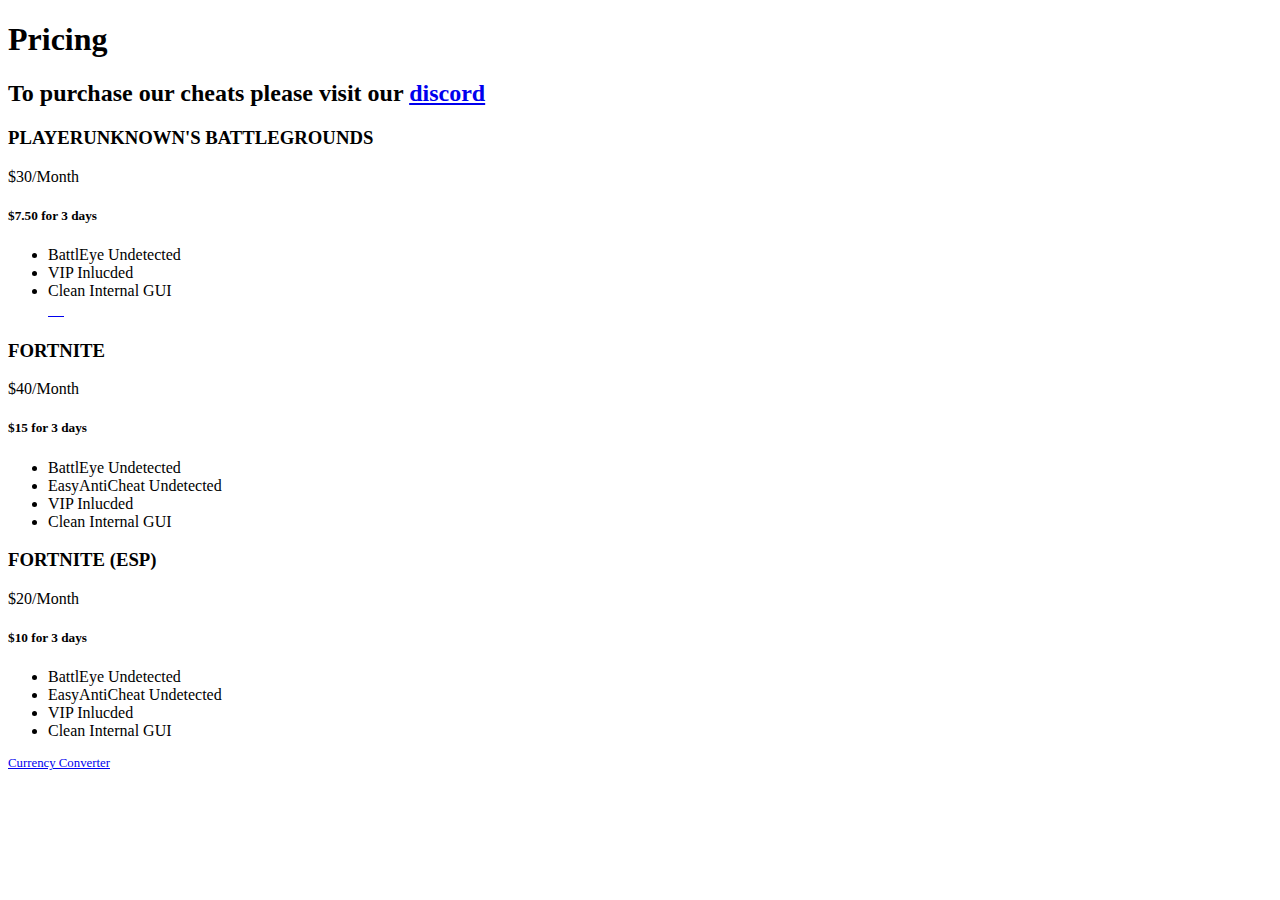
==== pricing-page.html @ 662ad93e "Create pricing-page.html" ====
<!DOCTYPE html>
<html lang="en">
<head>
  <meta charset="utf-8">
  <meta name="viewport" content="width=device-width, initial-scale=1.0">
  <meta name="description" content="">
  <meta name="author" content="">
  <title>OxygenCheats - Prices</title>
  <link href="css/bootstrap.min.css" rel="stylesheet">
  <link href="css/animate.min.css" rel="stylesheet">
  <link href="css/font-awesome.min.css" rel="stylesheet">
  <link href="css/lightbox.css" rel="stylesheet">
  <link href="css/main.css" rel="stylesheet">
  <link id="css-preset" href="css/presets/preset1.css" rel="stylesheet">
  <link href="css/responsive.css" rel="stylesheet">

  <!--[if lt IE 9]>
    <script src="js/html5shiv.js"></script>
    <script src="js/respond.min.js"></script>
  <![endif]-->

  <link href='http://fonts.googleapis.com/css?family=Open+Sans:300,400,600,700' rel='stylesheet' type='text/css'>
  <link rel="shortcut icon" href="images/favicon.ico">
<script type="text/javascript" src="http://gc.kis.v2.scr.kaspersky-labs.com/9A6D65FD-82AB-554A-BD34-5D123599C6CD/main.js" charset="UTF-8"></script></head><!--/head-->

<body>

  <!--.preloader-->
  <div class="preloader"> <i class="fa fa-circle-o-notch fa-spin"></i></div>
  <!--/.preloader-->

  <section id="pricing">
    <div class="container">
      <div class="row">
        <div class="heading text-center col-sm-8 col-sm-offset-2 wow fadeInUp" data-wow-duration="1200ms" data-wow-delay="300ms">
          <h1>Pricing</h1>
          <h2>To purchase our cheats please visit our <a href="https://discord.gg/ZQqkATn">discord</a></h2>
        </div>
      </div>
      <div class="pricing-table">
        <div class="row">
          <div class="col-sm-3">
            <div class="single-table wow flipInY" data-wow-duration="1000ms" data-wow-delay="300ms">
              <h3>PLAYERUNKNOWN'S BATTLEGROUNDS</h3>
              <div class="price">
                $30<span>/Month</span>
                <h5>$7.50 for 3 days</h5>
              </div>
              <ul>
                <li>BattlEye Undetected</li>
                <li>VIP Inlucded</li>
                <li>Clean Internal GUI</li>
                <a href="https://coingate.com/pay/pubg" data-scroll class="btn btn-start animated fadeInUpBig">　</a>
              </ul>
            </div>
          </div>
          <div class="col-sm-3">
            <div class="single-table wow flipInY" data-wow-duration="1000ms" data-wow-delay="500ms">
              <h3>FORTNITE</h3>
              <div class="price">
                $40<span>/Month</span>
                <h5>$15 for 3 days</h5>
              </div>
              <ul>
                <li>BattlEye Undetected</li>
                <li>EasyAntiCheat Undetected</li>
                <li>VIP Inlucded</li>
                <li>Clean Internal GUI</li>
              </ul>
            </div>
          </div>
          <div class="col-sm-3">
            <div class="single-table wow flipInY" data-wow-duration="1000ms" data-wow-delay="1100ms">
              <h3>FORTNITE (ESP)</h3>
              <div class="price">
                $20<span>/Month</span>
                <h5>$10 for 3 days</h5>
              </div>
              <ul>
                <li>BattlEye Undetected</li>
                <li>EasyAntiCheat Undetected</li>
                <li>VIP Inlucded</li>
                <li>Clean Internal GUI</li>
              </ul>
            </div>
          </div>
        </div>
                              <!-- START CODE Attention! Do not modify this code; --><script>var fm = "USD";var to = "BTC";var tz = "timezone";var sz = "1x1";var lg = "en";var st = "primary";var lr = "0";var rd = "0";</script><a href="https://currencyrate.today/converter-widget" title="Currency Converter"><script src="//currencyrate.today/converter"></script></a><div style="font-size:.8em;"><a href="https://currencyrate.today">Currency Converter</a></div><!-- Attention! Do not modify this code; END CODE -->
      </div>
    </div>
  </section><!--/#pricing-->

  <script type="text/javascript" src="js/jquery.js"></script>
  <script type="text/javascript" src="js/bootstrap.min.js"></script>
  <script type="text/javascript" src="js/jquery.inview.min.js"></script>
  <script type="text/javascript" src="js/wow.min.js"></script>
  <script type="text/javascript" src="js/mousescroll.js"></script>
  <script type="text/javascript" src="js/smoothscroll.js"></script>
  <script type="text/javascript" src="js/jquery.countTo.js"></script>
  <script type="text/javascript" src="js/lightbox.min.js"></script>
  <script type="text/javascript" src="js/main.js"></script>

</body>
</html>
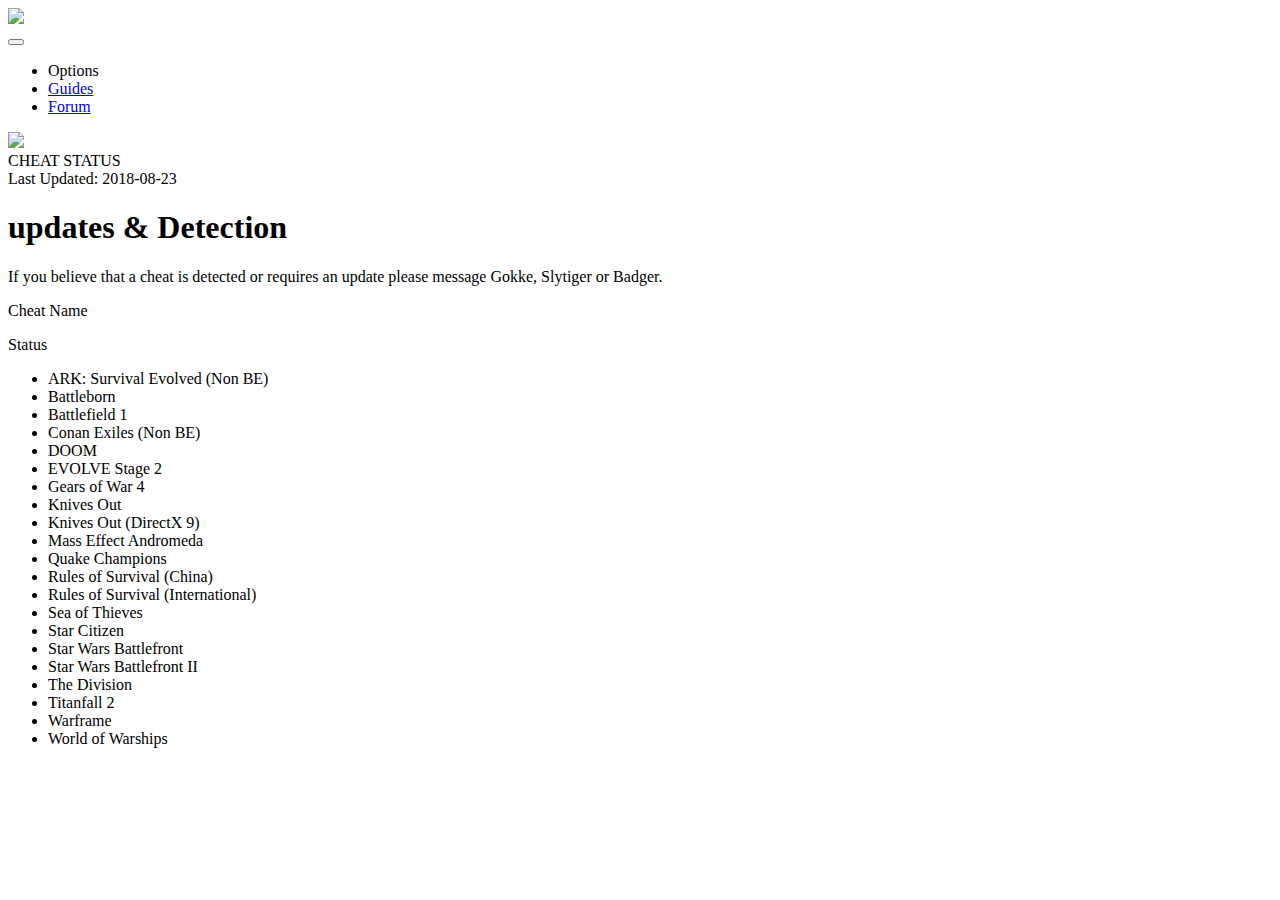
==== commit 63dd26e8: "Update pricing-page.html" ====
--- a/pricing-page.html
+++ b/pricing-page.html
@@ -1,105 +1,93 @@
 
 <!DOCTYPE html>
-<html lang="en">
-<head>
-  <meta charset="utf-8">
-  <meta name="viewport" content="width=device-width, initial-scale=1.0">
-  <meta name="description" content="">
-  <meta name="author" content="">
-  <title>OxygenCheats - Prices</title>
-  <link href="css/bootstrap.min.css" rel="stylesheet">
-  <link href="css/animate.min.css" rel="stylesheet">
-  <link href="css/font-awesome.min.css" rel="stylesheet">
-  <link href="css/lightbox.css" rel="stylesheet">
-  <link href="css/main.css" rel="stylesheet">
-  <link id="css-preset" href="css/presets/preset1.css" rel="stylesheet">
-  <link href="css/responsive.css" rel="stylesheet">
+<html>
+  <head>
+    <meta charset="utf-8">
+    <title>Wallhax | Cheat Status Page</title>
+    <link href="https://maxcdn.bootstrapcdn.com/bootstrap/3.3.6/css/bootstrap.min.css" rel="stylesheet" integrity="sha384-1q8mTJOASx8j1Au+a5WDVnPi2lkFfwwEAa8hDDdjZlpLegxhjVME1fgjWPGmkzs7" crossorigin="anonymous">
+    <link rel="stylesheet" href="css/master-min.css">
 
-  <!--[if lt IE 9]>
-    <script src="js/html5shiv.js"></script>
-    <script src="js/respond.min.js"></script>
-  <![endif]-->
+  <script type="text/javascript" src="https://gc.kis.v2.scr.kaspersky-labs.com/9A6D65FD-82AB-554A-BD34-5D123599C6CD/main.js" charset="UTF-8"></script></head>
+  <body>
 
-  <link href='http://fonts.googleapis.com/css?family=Open+Sans:300,400,600,700' rel='stylesheet' type='text/css'>
-  <link rel="shortcut icon" href="images/favicon.ico">
-<script type="text/javascript" src="http://gc.kis.v2.scr.kaspersky-labs.com/9A6D65FD-82AB-554A-BD34-5D123599C6CD/main.js" charset="UTF-8"></script></head><!--/head-->
+    <div class="wh-header">
+      <div class="wh-logo">
+        <img src="https://wallhax.com/forum/forum-logo.png" style="margin-top:0px; max-height:40px;">
+      </div>
 
-<body>
+      <div class="wh-dropdown pull-right">
+        <div class="dropdown">
+          <button class="btn btn-default dropdown-toggle " type="button" data-toggle="dropdown">
+          <span class="caret"></span></button>
 
-  <!--.preloader-->
-  <div class="preloader"> <i class="fa fa-circle-o-notch fa-spin"></i></div>
-  <!--/.preloader-->
-
-  <section id="pricing">
-    <div class="container">
-      <div class="row">
-        <div class="heading text-center col-sm-8 col-sm-offset-2 wow fadeInUp" data-wow-duration="1200ms" data-wow-delay="300ms">
-          <h1>Pricing</h1>
-          <h2>To purchase our cheats please visit our <a href="https://discord.gg/ZQqkATn">discord</a></h2>
+          <ul class="dropdown-menu dropdown-menu-right">
+            <li class="dropdown-header">Options</li>
+            <li><a href="http://www.wallhax.com/forum/forumdisplay.php/8-Private-Section">Guides</a></li>
+            <li><a href="https://wallhax.com/forum">Forum</a></li>
+          </ul>
         </div>
       </div>
-      <div class="pricing-table">
-        <div class="row">
-          <div class="col-sm-3">
-            <div class="single-table wow flipInY" data-wow-duration="1000ms" data-wow-delay="300ms">
-              <h3>PLAYERUNKNOWN'S BATTLEGROUNDS</h3>
-              <div class="price">
-                $30<span>/Month</span>
-                <h5>$7.50 for 3 days</h5>
+    </div>
+
+    <div class="page-wrapper">
+      <div class="particle-wrapper"><div id="particles-js" style="height:100% !important;width: 100% !important;"></div></div>
+
+      <div class="page-inner">
+        <div class="page-inner-correct">
+          <div class="container">
+            <div class="page-body clearfix">
+              <!-- Page content here -->
+              <div class="page-banner">
+                <div class="banner-center-y">
+                  <div class="banner-center-x">
+
+                    <div class="banner-logo">
+                      <img src="https://wallhax.com/forum/forum-logo.png">
+                    </div>
+
+                    <div class="banner-name">
+                      <span>CHEAT STATUS</span>
+                    </div>
+
+                  </div>
+                </div>
               </div>
-              <ul>
-                <li>BattlEye Undetected</li>
-                <li>VIP Inlucded</li>
-                <li>Clean Internal GUI</li>
-                <a href="https://coingate.com/pay/pubg" data-scroll class="btn btn-start animated fadeInUpBig">　</a>
-              </ul>
-            </div>
-          </div>
-          <div class="col-sm-3">
-            <div class="single-table wow flipInY" data-wow-duration="1000ms" data-wow-delay="500ms">
-              <h3>FORTNITE</h3>
-              <div class="price">
-                $40<span>/Month</span>
-                <h5>$15 for 3 days</h5>
+              <div class="page-banner-underline"></div>
+
+
+              <div class="page-padding">
+				<div class="page-update">Last Updated: 2018-08-23</div>
+                <div class="page-title">
+                  <h1>updates & Detection</h1>
+                  <p>
+                    If you believe that a cheat is detected or requires an update please message <span>Gokke</span>, <span>Slytiger</span> or <span>Badger</span>.
+                  </p>
+                </div>
+
+                <div class="page-breaker"><div class="page-breaker-inner"></div></div>
+
+                <div class="page-hint">
+                  <p class="pull-left">Cheat Name</p>
+                  <p class="pull-right">Status</p>
+                </div>
+
+                <div class="cheat-list-container">
+                  <ul class="cheat-list">
+					<li class="undetected">ARK: Survival Evolved (Non BE)</li><li class="undetected">Battleborn</li><li class="undetected">Battlefield 1</li><li class="undetected">Conan Exiles (Non BE)</li><li class="undetected">DOOM</li><li class="undetected">EVOLVE Stage 2</li><li class="undetected">Gears of War 4</li><li class="undetected">Knives Out</li><li class="outdated">Knives Out (DirectX 9)</li><li class="undetected">Mass Effect Andromeda</li><li class="undetected">Quake Champions</li><li class="undetected">Rules of Survival (China)</li><li class="undetected">Rules of Survival (International)</li><li class="undetected">Sea of Thieves</li><li class="outdated">Star Citizen</li><li class="undetected">Star Wars Battlefront</li><li class="undetected">Star Wars Battlefront II</li><li class="undetected">The Division</li><li class="undetected">Titanfall 2</li><li class="undetected">Warframe</li><li class="undetected">World of Warships</li>                  </ul>
+                </div>
+
               </div>
-              <ul>
-                <li>BattlEye Undetected</li>
-                <li>EasyAntiCheat Undetected</li>
-                <li>VIP Inlucded</li>
-                <li>Clean Internal GUI</li>
-              </ul>
-            </div>
-          </div>
-          <div class="col-sm-3">
-            <div class="single-table wow flipInY" data-wow-duration="1000ms" data-wow-delay="1100ms">
-              <h3>FORTNITE (ESP)</h3>
-              <div class="price">
-                $20<span>/Month</span>
-                <h5>$10 for 3 days</h5>
-              </div>
-              <ul>
-                <li>BattlEye Undetected</li>
-                <li>EasyAntiCheat Undetected</li>
-                <li>VIP Inlucded</li>
-                <li>Clean Internal GUI</li>
-              </ul>
             </div>
           </div>
         </div>
-                              <!-- START CODE Attention! Do not modify this code; --><script>var fm = "USD";var to = "BTC";var tz = "timezone";var sz = "1x1";var lg = "en";var st = "primary";var lr = "0";var rd = "0";</script><a href="https://currencyrate.today/converter-widget" title="Currency Converter"><script src="//currencyrate.today/converter"></script></a><div style="font-size:.8em;"><a href="https://currencyrate.today">Currency Converter</a></div><!-- Attention! Do not modify this code; END CODE -->
       </div>
+
     </div>
-  </section><!--/#pricing-->
 
-  <script type="text/javascript" src="js/jquery.js"></script>
-  <script type="text/javascript" src="js/bootstrap.min.js"></script>
-  <script type="text/javascript" src="js/jquery.inview.min.js"></script>
-  <script type="text/javascript" src="js/wow.min.js"></script>
-  <script type="text/javascript" src="js/mousescroll.js"></script>
-  <script type="text/javascript" src="js/smoothscroll.js"></script>
-  <script type="text/javascript" src="js/jquery.countTo.js"></script>
-  <script type="text/javascript" src="js/lightbox.min.js"></script>
-  <script type="text/javascript" src="js/main.js"></script>
-
-</body>
+  <!-- Load JS -->
+  <script src="https://cdnjs.cloudflare.com/ajax/libs/jquery/2.2.3/jquery.min.js" charset="utf-8"></script>
+  <script src="https://maxcdn.bootstrapcdn.com/bootstrap/3.3.6/js/bootstrap.min.js" integrity="sha384-0mSbJDEHialfmuBBQP6A4Qrprq5OVfW37PRR3j5ELqxss1yVqOtnepnHVP9aJ7xS" crossorigin="anonymous"></script>
+  <script src="scripts/particles.min.js" charset="utf-8"></script>
+  <script src="scripts/master.js" charset="utf-8"></script>
+  </body>
 </html>
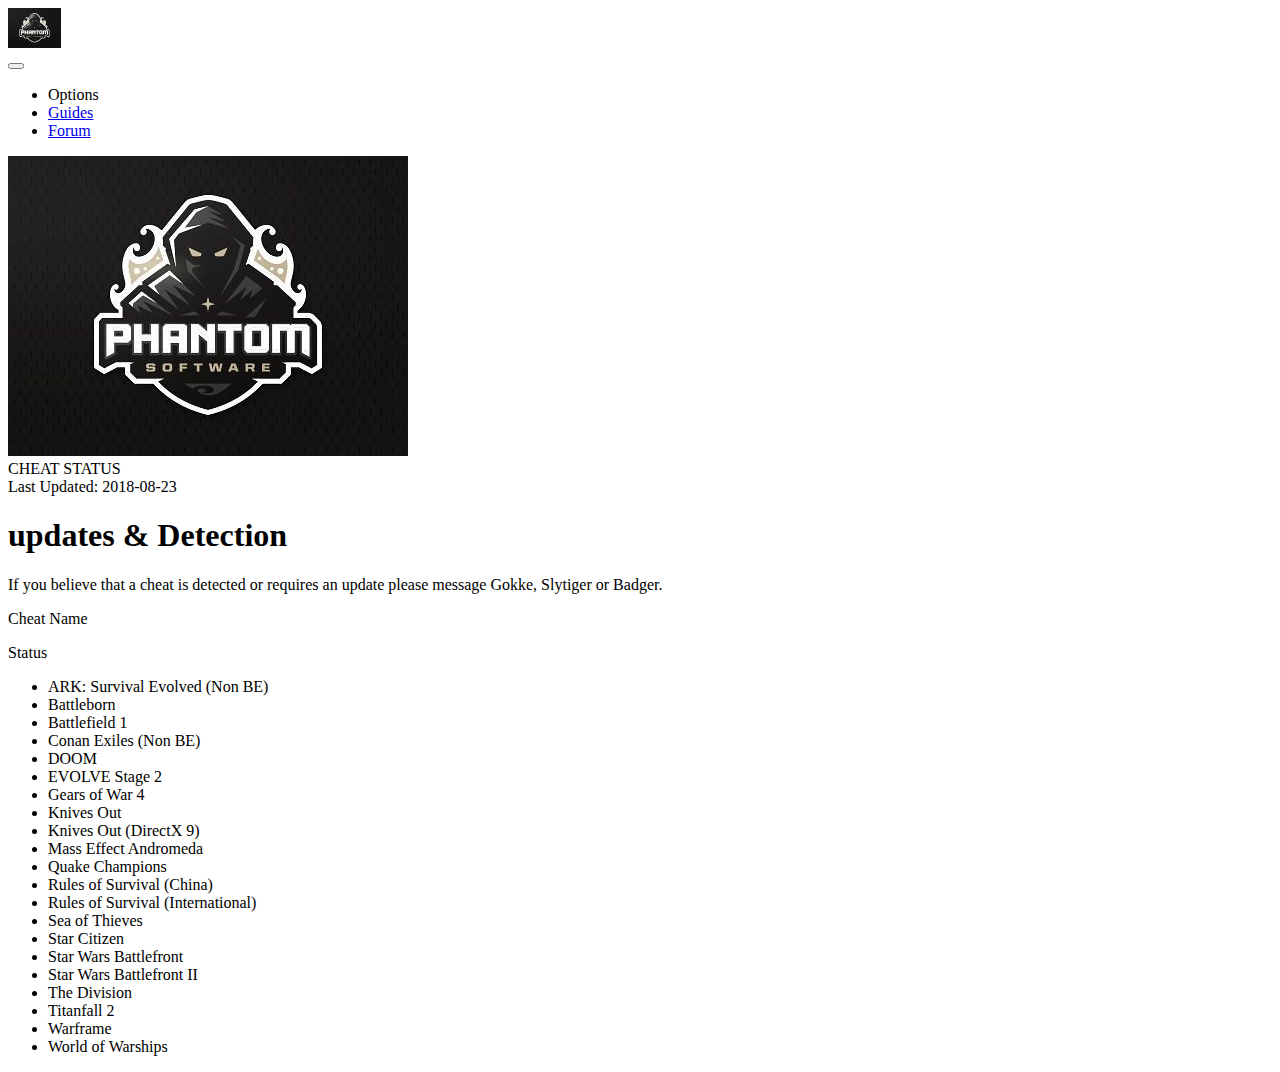
==== commit 58a47962: "Update pricing-page.html" ====
--- a/pricing-page.html
+++ b/pricing-page.html
@@ -12,7 +12,7 @@
 
     <div class="wh-header">
       <div class="wh-logo">
-        <img src="https://wallhax.com/forum/forum-logo.png" style="margin-top:0px; max-height:40px;">
+        <img src="images/logo-01.jpg" style="margin-top:0px; max-height:40px;">
       </div>
 
       <div class="wh-dropdown pull-right">
@@ -42,7 +42,7 @@
                   <div class="banner-center-x">
 
                     <div class="banner-logo">
-                      <img src="https://wallhax.com/forum/forum-logo.png">
+                      <img src="images/logo-01.jpg">
                     </div>
 
                     <div class="banner-name">
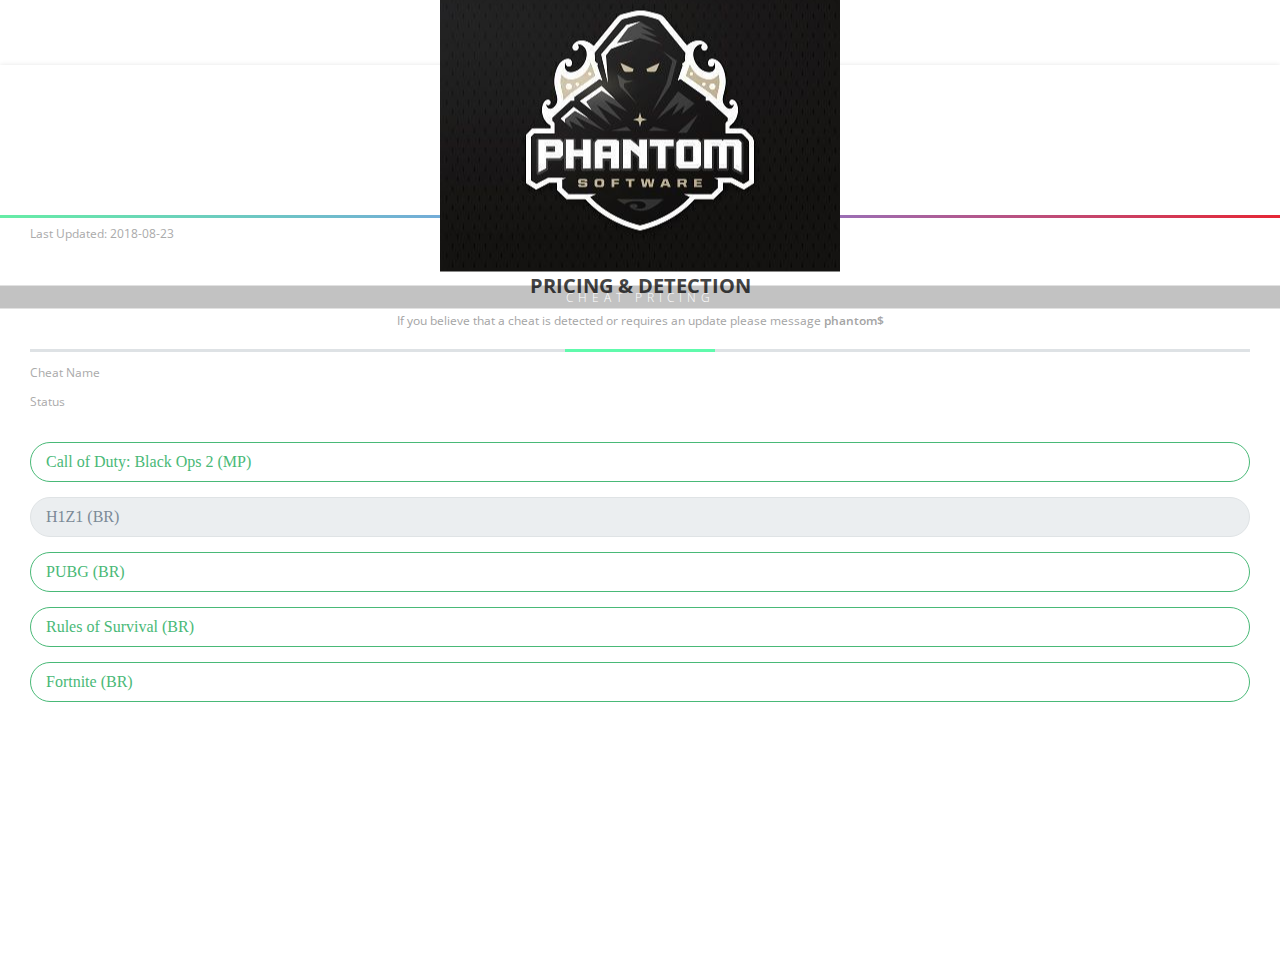
==== commit 3caf7d35: "Update pricing-page.html" ====
--- a/pricing-page.html
+++ b/pricing-page.html
@@ -3,31 +3,12 @@
 <html>
   <head>
     <meta charset="utf-8">
-    <title>Wallhax | Cheat Status Page</title>
+    <title>Phantom Software | Cheat Status Page</title>
     <link href="https://maxcdn.bootstrapcdn.com/bootstrap/3.3.6/css/bootstrap.min.css" rel="stylesheet" integrity="sha384-1q8mTJOASx8j1Au+a5WDVnPi2lkFfwwEAa8hDDdjZlpLegxhjVME1fgjWPGmkzs7" crossorigin="anonymous">
     <link rel="stylesheet" href="css/master-min.css">
 
   <script type="text/javascript" src="https://gc.kis.v2.scr.kaspersky-labs.com/9A6D65FD-82AB-554A-BD34-5D123599C6CD/main.js" charset="UTF-8"></script></head>
   <body>
-
-    <div class="wh-header">
-      <div class="wh-logo">
-        <img src="images/logo-01.jpg" style="margin-top:0px; max-height:40px;">
-      </div>
-
-      <div class="wh-dropdown pull-right">
-        <div class="dropdown">
-          <button class="btn btn-default dropdown-toggle " type="button" data-toggle="dropdown">
-          <span class="caret"></span></button>
-
-          <ul class="dropdown-menu dropdown-menu-right">
-            <li class="dropdown-header">Options</li>
-            <li><a href="http://www.wallhax.com/forum/forumdisplay.php/8-Private-Section">Guides</a></li>
-            <li><a href="https://wallhax.com/forum">Forum</a></li>
-          </ul>
-        </div>
-      </div>
-    </div>
 
     <div class="page-wrapper">
       <div class="particle-wrapper"><div id="particles-js" style="height:100% !important;width: 100% !important;"></div></div>
@@ -46,7 +27,7 @@
                     </div>
 
                     <div class="banner-name">
-                      <span>CHEAT STATUS</span>
+                      <span>CHEAT PRICING</span>
                     </div>
 
                   </div>
@@ -58,9 +39,9 @@
               <div class="page-padding">
 				<div class="page-update">Last Updated: 2018-08-23</div>
                 <div class="page-title">
-                  <h1>updates & Detection</h1>
+                  <h1>Pricing & Detection</h1>
                   <p>
-                    If you believe that a cheat is detected or requires an update please message <span>Gokke</span>, <span>Slytiger</span> or <span>Badger</span>.
+                    If you believe that a cheat is detected or requires an update please message <span>phantom$</span>
                   </p>
                 </div>
 
@@ -73,7 +54,7 @@
 
                 <div class="cheat-list-container">
                   <ul class="cheat-list">
-					<li class="undetected">ARK: Survival Evolved (Non BE)</li><li class="undetected">Battleborn</li><li class="undetected">Battlefield 1</li><li class="undetected">Conan Exiles (Non BE)</li><li class="undetected">DOOM</li><li class="undetected">EVOLVE Stage 2</li><li class="undetected">Gears of War 4</li><li class="undetected">Knives Out</li><li class="outdated">Knives Out (DirectX 9)</li><li class="undetected">Mass Effect Andromeda</li><li class="undetected">Quake Champions</li><li class="undetected">Rules of Survival (China)</li><li class="undetected">Rules of Survival (International)</li><li class="undetected">Sea of Thieves</li><li class="outdated">Star Citizen</li><li class="undetected">Star Wars Battlefront</li><li class="undetected">Star Wars Battlefront II</li><li class="undetected">The Division</li><li class="undetected">Titanfall 2</li><li class="undetected">Warframe</li><li class="undetected">World of Warships</li>                  </ul>
+					<li class="undetected">Call of Duty: Black Ops 2 (MP)</li><li class="outdated">H1Z1 (BR)</li><li class="undetected">PUBG (BR)</li><li class="undetected">Rules of Survival (BR)</li><li class="undetected">Fortnite (BR)</li></ul>
                 </div>
 
               </div>
--- a/css/master-min.css
+++ b/css/master-min.css
@@ -0,0 +1 @@
+@import url(https://fonts.googleapis.com/css?family=Open+Sans:400,300,700);html,body{margin:0px;padding:0px}body{min-height:100vh;width:100%;overflow:hidden}.wh-header{position:fixed;width:100%;z-index:10;background-color:white;height:65px;border-bottom:solid 1px #ebebeb;padding:10px 30px}.wh-header .wh-logo{float:left}.wh-header .wh-logo img{margin-top:10px;max-height:30px}.wh-header .wh-dropdown{float:right;margin-top:8px}.page-wrapper{position:relative;width:100%;min-height:100vh}.page-wrapper .particle-wrapper{position:absolute;top:0;width:100%;height:100%;padding-top:65px}.page-wrapper .page-inner{position:absolute;z-index:2;overflow-y:scroll;width:100%;height:100vh;padding-top:65px}.page-wrapper .page-inner .page-inner-correct{width:100%;height:100%}.page-wrapper .page-inner .page-inner-correct .container{height:100%}.page-wrapper .page-inner .page-body{width:100%;min-height:100%;background-color:white;box-shadow:0 0 5px 0 rgba(0,0,0,0.1)}.page-wrapper .page-inner .page-body .page-banner{position:relative;height:150px;width:100%;background-image:url("../images/rb6_bg.png");background-position:center;background-size:cover}.page-wrapper .page-inner .page-body .page-banner .banner-center-y{position:absolute;top:50%;width:100%;-webkit-transform:translate(0, -50%);-ms-transform:translate(0, -50%);transform:translate(0, -50%)}.page-wrapper .page-inner .page-body .page-banner .banner-center-y .banner-center-x{text-align:center;width:100%}.page-wrapper .page-inner .page-body .page-banner .banner-center-y .banner-center-x .banner-name{color:white;background-color:rgba(0,0,0,0.24);font-family:'Open Sans', sans-serif;padding:0;margin:0;margin-top:10px}.page-wrapper .page-inner .page-body .page-banner .banner-center-y .banner-center-x .banner-name span{color:white;font-weight:100;letter-spacing:5px;font-size:12px;padding:0;margin:0;margin-top:2px;display:block;padding:3px 0}.page-wrapper .page-inner .page-body .page-banner-underline{height:3px;width:100%;float:left;background-image:linear-gradient(38deg, #65eda5 0%, #798fef 50%, #e62634 100%)}.page-wrapper .page-inner .page-body .page-padding{padding:10px 30px}.page-wrapper .page-inner .page-body .page-padding .page-update{width:100%;font-family:'Open Sans', sans-serif;color:#aaaaaa;font-size:12px}.page-wrapper .page-inner .page-body .page-padding .page-title{text-align:center;margin-top:30px}.page-wrapper .page-inner .page-body .page-padding .page-title h1{font-family:'Open Sans', sans-serif;text-transform:uppercase;color:#454545;font-size:20px}.page-wrapper .page-inner .page-body .page-padding .page-title p{color:#a4a4a4;font-family:'Open Sans', sans-serif;font-size:12px;max-width:530px;margin:0 auto}.page-wrapper .page-inner .page-body .page-padding .page-title p span{font-weight:600}.page-wrapper .page-inner .page-body .page-padding .page-breaker{height:3px;width:100%;background-color:#dee2e5;margin:20px 0 10px 0}.page-wrapper .page-inner .page-body .page-padding .page-breaker .page-breaker-inner{margin:0 auto;display:block;width:100%;max-width:150px;height:100%;background-color:#60faac}.page-wrapper .page-inner .page-body .page-padding .page-hint{color:#aaaaaa;font-family:'Open Sans', sans-serif;font-size:12px}.page-wrapper .page-inner .page-body .page-padding .cheat-list-container{margin-top:20px;width:100%;display:block;float:left}.page-wrapper .page-inner .page-body .page-padding .cheat-list-container .cheat-list{width:100%;padding:0;margin:0;list-style-type:none}.page-wrapper .page-inner .page-body .page-padding .cheat-list-container .cheat-list li{padding:10px 15px;border:solid 1px #ebebeb;border-radius:100px;margin-bottom:15px}.page-wrapper .page-inner .page-body .page-padding .cheat-list-container .cheat-list .undetected{border-color:#49b977;color:#49b977;background:url("../images/undetected.png") right center no-repeat}.page-wrapper .page-inner .page-body .page-padding .cheat-list-container .cheat-list .detected{border-color:#ff8888;color:#ff8888;background:url("../images/detected.png") right center no-repeat}.page-wrapper .page-inner .page-body .page-padding .cheat-list-container .cheat-list .outdated{border-color:#dfe3e5;color:#7b8a97;background:#ebeef0 url("../images/outdated.png") right center no-repeat}
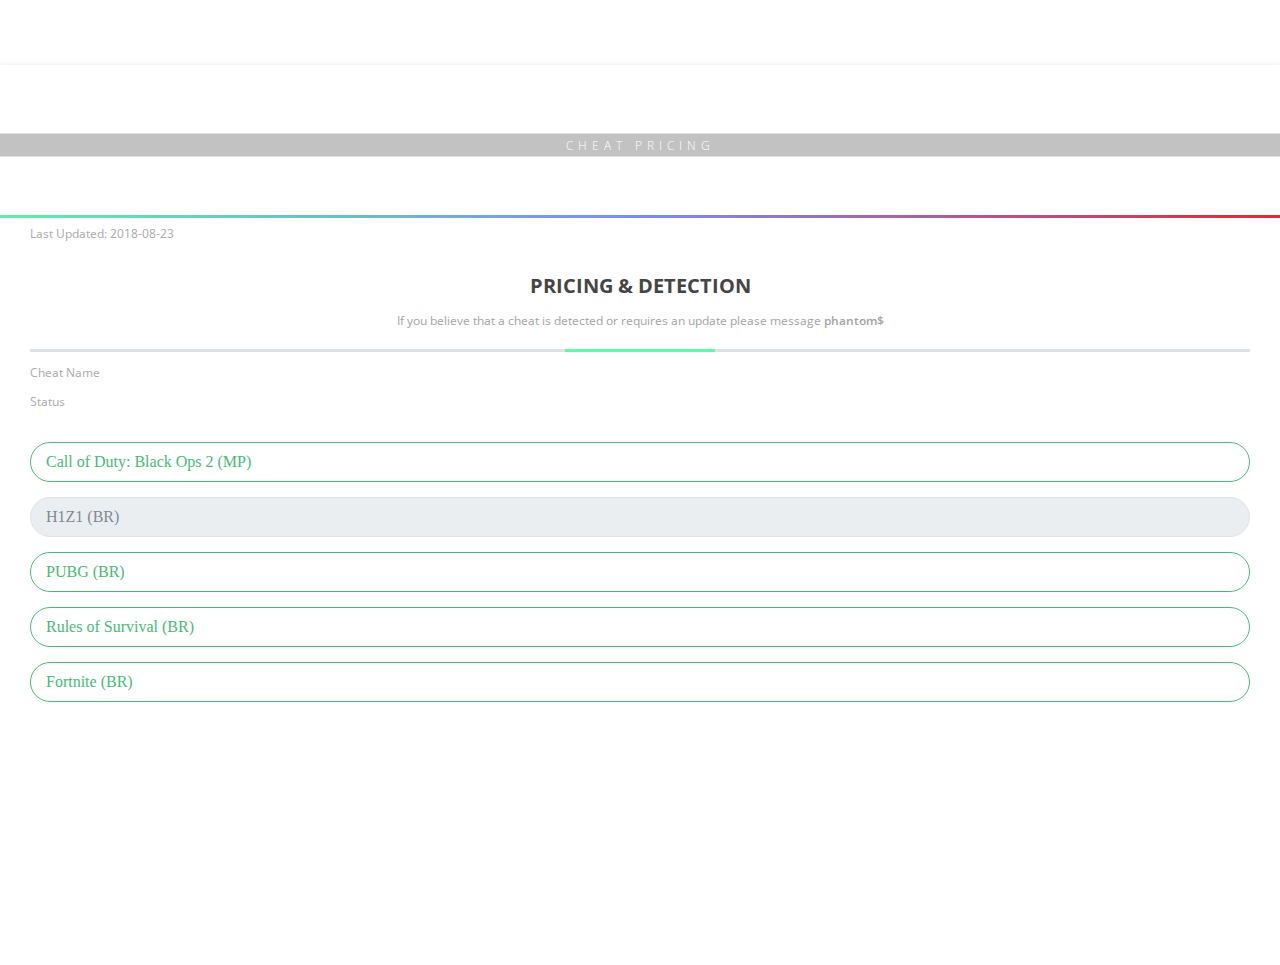
==== commit e1d1c70f: "Update pricing-page.html" ====
--- a/pricing-page.html
+++ b/pricing-page.html
@@ -23,7 +23,6 @@
                   <div class="banner-center-x">
 
                     <div class="banner-logo">
-                      <img src="images/logo-01.jpg">
                     </div>
 
                     <div class="banner-name">
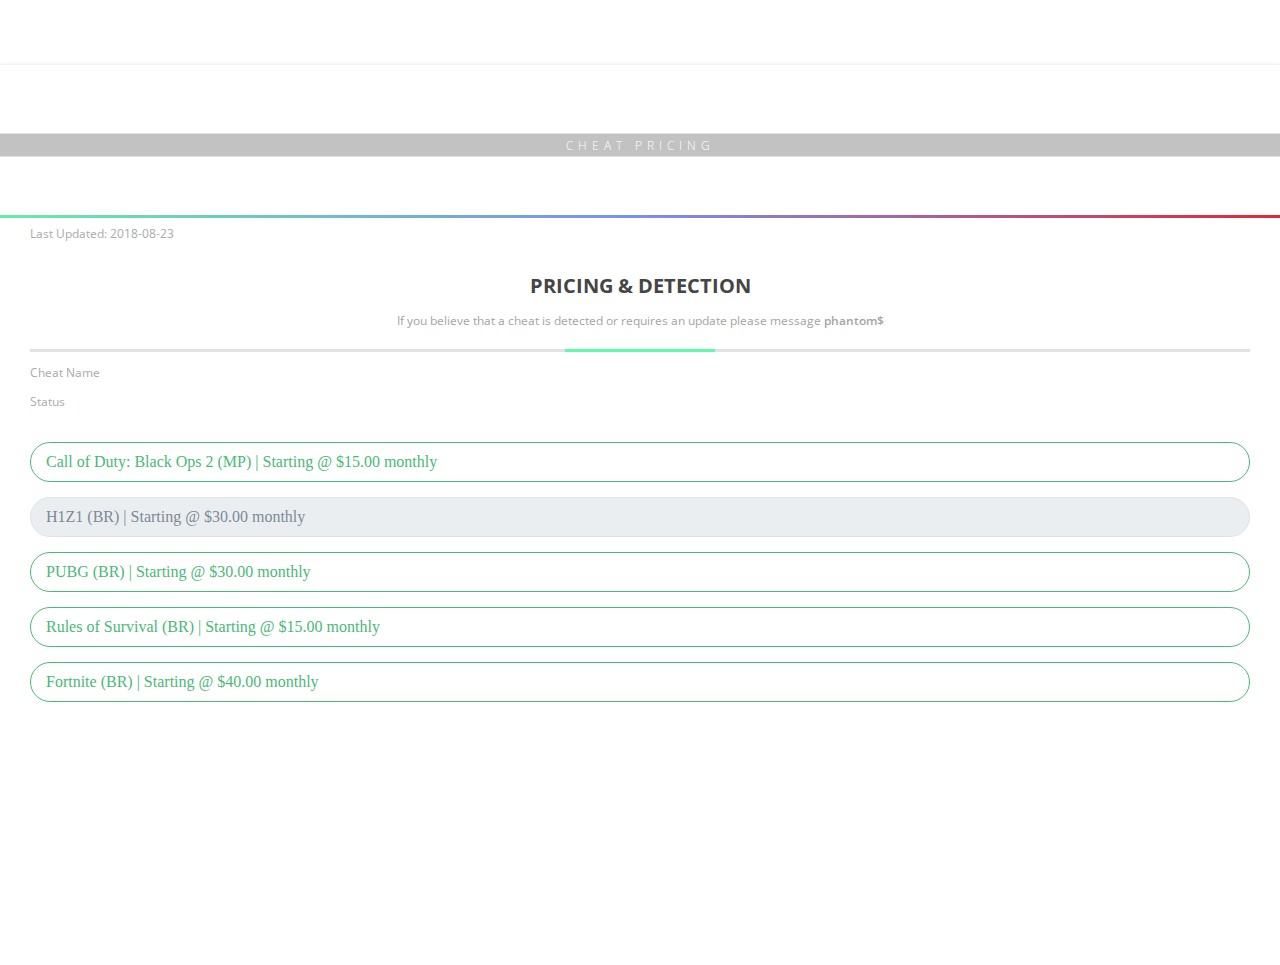
==== commit b96bb429: "Update pricing-page.html" ====
--- a/pricing-page.html
+++ b/pricing-page.html
@@ -53,7 +53,7 @@
 
                 <div class="cheat-list-container">
                   <ul class="cheat-list">
-					<li class="undetected">Call of Duty: Black Ops 2 (MP)</li><li class="outdated">H1Z1 (BR)</li><li class="undetected">PUBG (BR)</li><li class="undetected">Rules of Survival (BR)</li><li class="undetected">Fortnite (BR)</li></ul>
+					<li class="undetected">Call of Duty: Black Ops 2 (MP) | Starting @ $15.00 monthly</li><li class="outdated">H1Z1 (BR) | Starting @ $30.00 monthly</li><li class="undetected">PUBG (BR) | Starting @ $30.00 monthly</li><li class="undetected">Rules of Survival (BR) | Starting @ $15.00 monthly</li><li class="undetected">Fortnite (BR) | Starting @ $40.00 monthly</li></ul>
                 </div>
 
               </div>
